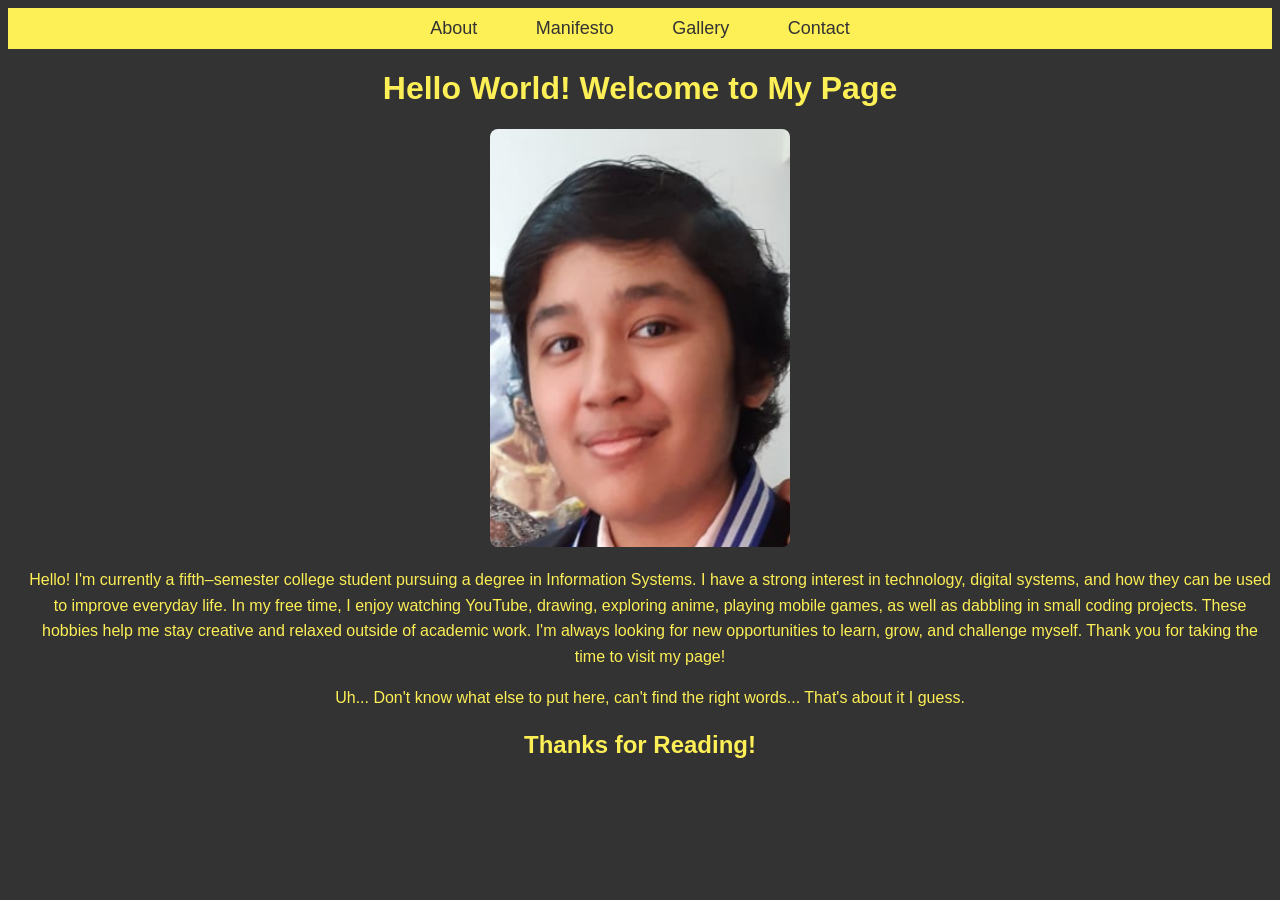
==== index.html @ 289042a2 "Add files via upload" ====
<!DOCTYPE html>
<html lang="en">
<head>
    <meta charset="UTF-8">
    <meta name="viewport" content="width=device-width, initial-scale=1.0">
    <title>My Profile</title>

    <style>
        /* general stuff */
        body {
            font-family: Helvetica, sans-serif;
            font-size: 16px;
            background-color: #333;
            color: #fdef56;
        }

        h1 {
            color: #fdef56;
            text-align: center;
        }

        h2 {
            color: #fdef56;
            text-align: center;
        }

        p {
            line-height: 1.6;
            text-align: center;
            margin-left: 20px;
        }

        /* image overlay */
        .container {
            position: relative;
            width: 50%;
            margin: 0 auto;
            max-width: 300px;
        }

        img {
            width: 100%;
            height: auto;
            border-radius: 8px;
        }

        .overlay {
            position: absolute;
            bottom: 100%;
            left: 0;
            right: 0;
            background-color: #fdef56;
            overflow: hidden;
            width: 100%;
            height: 0;
            transition: .5s ease;
            border-radius: 8px;
        }

        .container:hover .overlay {
            bottom: 0;
            height: 100%;
            border-radius: 8px;
        }

        .text {
            white-space: nowrap; 
            color: #333;
            font-size: 20px;
            position: absolute;
            overflow: hidden;
            top: 50%;
            left: 50%;
            transform: translate(-50%, -50%);
            -ms-transform: translate(-50%, -50%);
        }

        /* Navigation Bar */
        .navbar {
            background-color: #fdef56;
            padding: 10px 0;
            width: 100%;
            margin: 0;         
            top: 0;
            left: 0;
            right: 0;
        }

        .navbar ul {
            list-style-type: none;
            margin: 0;
            padding: 0;
            text-align: center; 
        }

        .navbar li {
            display: inline-block;
            margin: 0 15px; /* space between menu items */
        }

        .navbar a {
            text-decoration: none;
            font-size: 18px;
            color: #333;
            padding: 8px 12px;
            border-radius: 5px;
            transition: 0.3s;
        }

        .navbar a:hover {
            background-color: #333;
            color: #fdef56;
        }
    </style>
</head>
<body>
    <nav class="navbar">
        <ul>
            <li><a href="#">About</a></li>
            <li><a href="#">Manifesto</a></li>
            <li><a href="#">Gallery</a></li>
            <li><a href="#">Contact</a></li>
        </ul>
    </nav>

    <h1>Hello World! Welcome to My Page</h1>

    <div class="container">
        <img src="FotoJose (1).jpg" alt="My Photo">
        <div class="overlay">
            <div class="text">Jose Garcia Puglisi</div>
        </div>
    </div>

    <p>Hello! I'm currently a fifth–semester college student pursuing a degree in Information Systems. I have a strong interest in technology, digital systems, 
        and how they can be used to improve everyday life. In my free time, I enjoy watching YouTube, drawing, exploring anime, playing mobile games, as well as 
        dabbling in small coding projects. These hobbies help me stay creative and relaxed outside of academic work. I'm always looking for new opportunities to 
        learn, grow, and challenge myself. Thank you for taking the time to visit my page!
    </p>

    <p>Uh... Don't know what else to put here, can't find the right words... That's about it I guess.</p>

    <h2>Thanks for Reading!</h2>
</body>
</html>
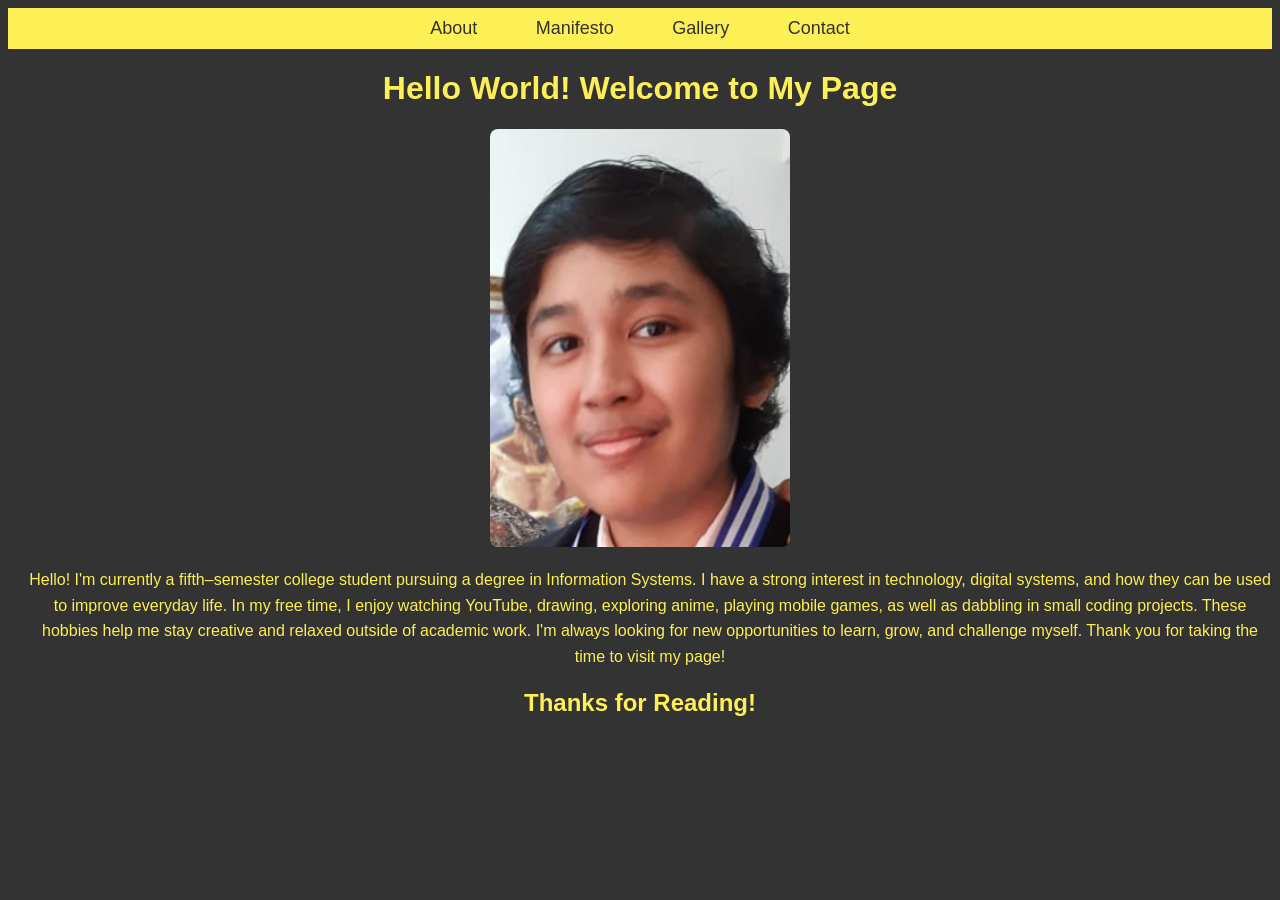
==== commit 83839a05: "Update index.html" ====
--- a/index.html
+++ b/index.html
@@ -138,8 +138,6 @@
         learn, grow, and challenge myself. Thank you for taking the time to visit my page!
     </p>
 
-    <p>Uh... Don't know what else to put here, can't find the right words... That's about it I guess.</p>
-
     <h2>Thanks for Reading!</h2>
 </body>
-</html>+</html>
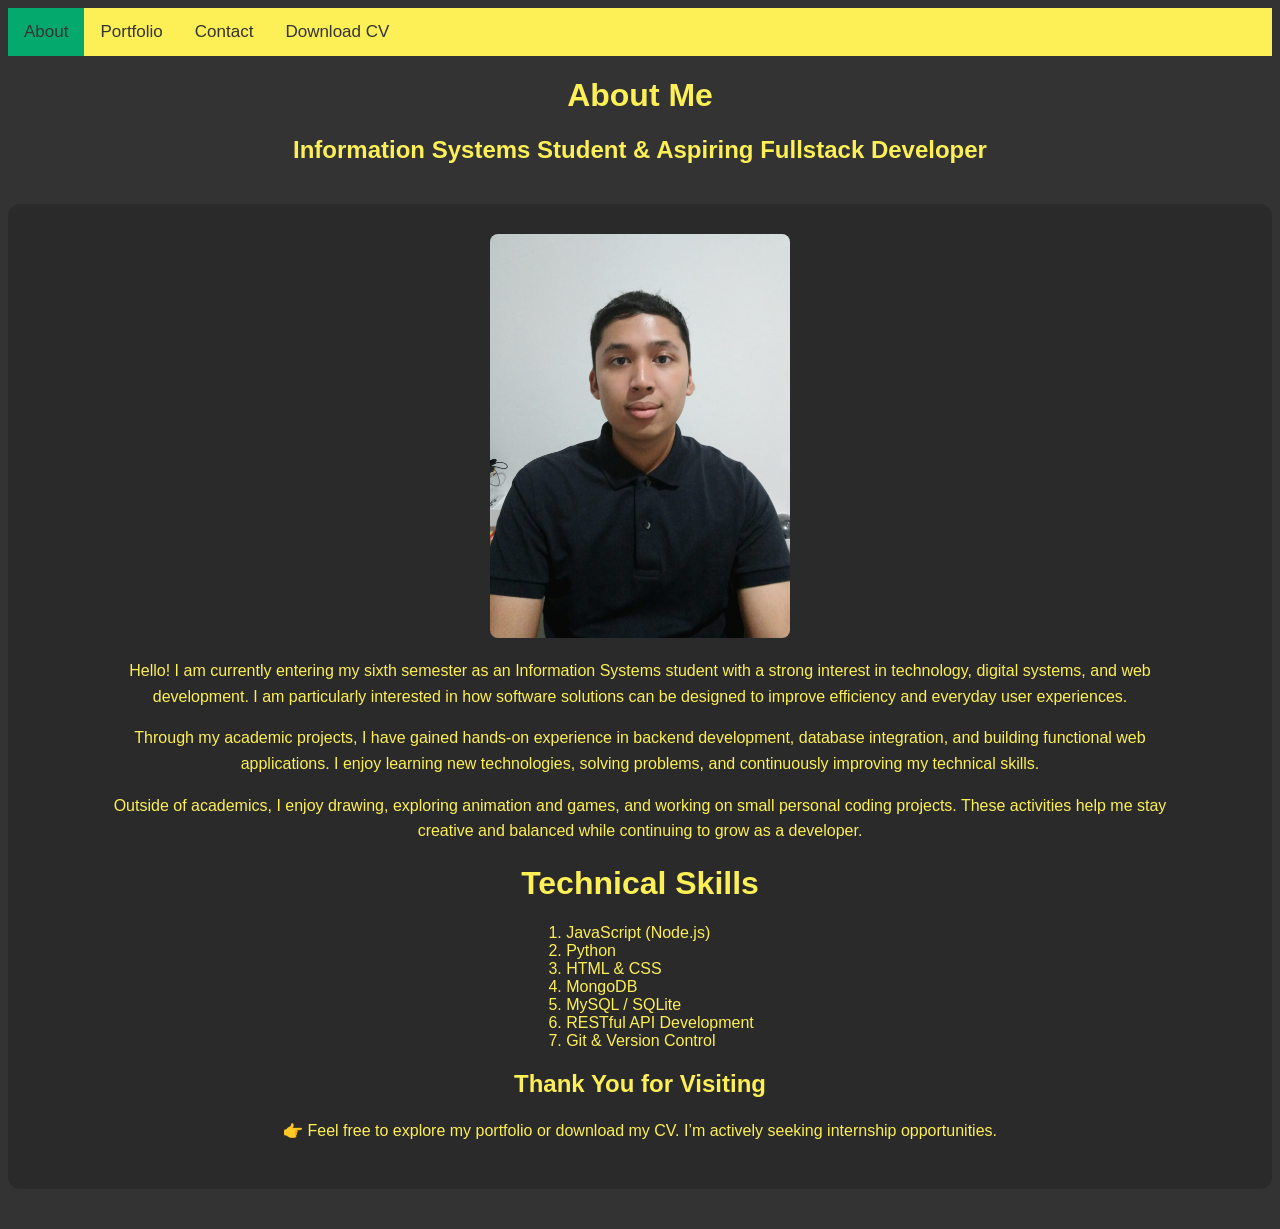
==== commit 978f41ae: "Add files via upload" ====
--- a/index.html
+++ b/index.html
@@ -27,7 +27,18 @@
         p {
             line-height: 1.6;
             text-align: center;
-            margin-left: 20px;
+            margin-left: 60px;
+            margin-right: 60px;
+        }
+
+        ol {
+            display: inline-block;
+            text-align: left; 
+            margin: 0 auto;
+        }
+
+        .list-container {
+            text-align: center;
         }
 
         /* image overlay */
@@ -75,69 +86,93 @@
             -ms-transform: translate(-50%, -50%);
         }
 
-        /* Navigation Bar */
-        .navbar {
-            background-color: #fdef56;
-            padding: 10px 0;
-            width: 100%;
-            margin: 0;         
-            top: 0;
-            left: 0;
-            right: 0;
+        .about-box {
+            background-color: #2a2a2a;
+            border-radius: 12px;
+            padding: 30px;
+            margin: 40px auto;
+            width: fit-content;
         }
 
-        .navbar ul {
-            list-style-type: none;
-            margin: 0;
-            padding: 0;
-            text-align: center; 
+        /* Navigation Bar */
+        .topnav {
+            background-color: #fdef56;
+            overflow: hidden;
         }
 
-        .navbar li {
-            display: inline-block;
-            margin: 0 15px; /* space between menu items */
+        .topnav a {
+            float: left;
+            color: #333;
+            text-align: center;
+            padding: 14px 16px;
+            text-decoration: none;
+            font-size: 17px;
         }
 
-        .navbar a {
-            text-decoration: none;
-            font-size: 18px;
+        .topnav a:hover {
+            background-color: #ff9539;
             color: #333;
-            padding: 8px 12px;
-            border-radius: 5px;
-            transition: 0.3s;
         }
 
-        .navbar a:hover {
-            background-color: #333;
-            color: #fdef56;
+        .topnav a.active {
+            background-color: #04AA6D;
+            color: #333;
         }
     </style>
 </head>
 <body>
-    <nav class="navbar">
-        <ul>
-            <li><a href="#">About</a></li>
-            <li><a href="#">Manifesto</a></li>
-            <li><a href="#">Gallery</a></li>
-            <li><a href="#">Contact</a></li>
-        </ul>
-    </nav>
-
-    <h1>Hello World! Welcome to My Page</h1>
-
-    <div class="container">
-        <img src="FotoJose (1).jpg" alt="My Photo">
-        <div class="overlay">
-            <div class="text">Jose Garcia Puglisi</div>
-        </div>
+    <div class="topnav">
+        <a class="active" href="index.html">About</a>
+        <a href="portfolio.html">Portfolio</a>
+        <a href="contact.html">Contact</a>
+        <a href="downloads/CV_Jose.pdf" download="CV">Download CV</a>
     </div>
 
-    <p>Hello! I'm currently a fifth–semester college student pursuing a degree in Information Systems. I have a strong interest in technology, digital systems, 
-        and how they can be used to improve everyday life. In my free time, I enjoy watching YouTube, drawing, exploring anime, playing mobile games, as well as 
-        dabbling in small coding projects. These hobbies help me stay creative and relaxed outside of academic work. I'm always looking for new opportunities to 
-        learn, grow, and challenge myself. Thank you for taking the time to visit my page!
-    </p>
+    <h1>About Me</h1>
+    <h2>Information Systems Student & Aspiring Fullstack Developer</h2>
 
-    <h2>Thanks for Reading!</h2>
+    <div class="about-box">
+        <div class="container">
+            <img src="images/FotoLamaran.jpeg" alt="My Photo">
+            <div class="overlay">
+                <div class="text">Jose Garcia Puglisi</div>
+            </div>
+        </div>
+        <p>
+            Hello! I am currently entering my sixth semester as an Information Systems student with a strong interest in technology, 
+            digital systems, and web development. I am particularly interested in how software solutions can be designed to improve 
+            efficiency and everyday user experiences.
+        </p>
+
+        <p>
+            Through my academic projects, I have gained hands-on experience in backend development, database integration, and building 
+            functional web applications. I enjoy learning new technologies, solving problems, and continuously improving my technical skills.
+        </p>
+
+        <p>
+            Outside of academics, I enjoy drawing, exploring animation and games, and working on small personal coding projects. 
+            These activities help me stay creative and balanced while continuing to grow as a developer.
+        </p>
+
+        <h1>Technical Skills</h1>
+
+        <div class="list-container">
+            <ol>
+                <li>JavaScript (Node.js)</li>
+                <li>Python</li>
+                <li>HTML & CSS</li>
+                <li>MongoDB</li>
+                <li>MySQL / SQLite</li>
+                <li>RESTful API Development</li>
+                <li>Git & Version Control</li>
+            </ol>
+        </div>
+
+        <h2>Thank You for Visiting</h2>
+        <p>
+            👉 Feel free to explore my portfolio or download my CV.
+            I’m actively seeking internship opportunities.
+        </p>
+    </div>
 </body>
-</html>
+</html>
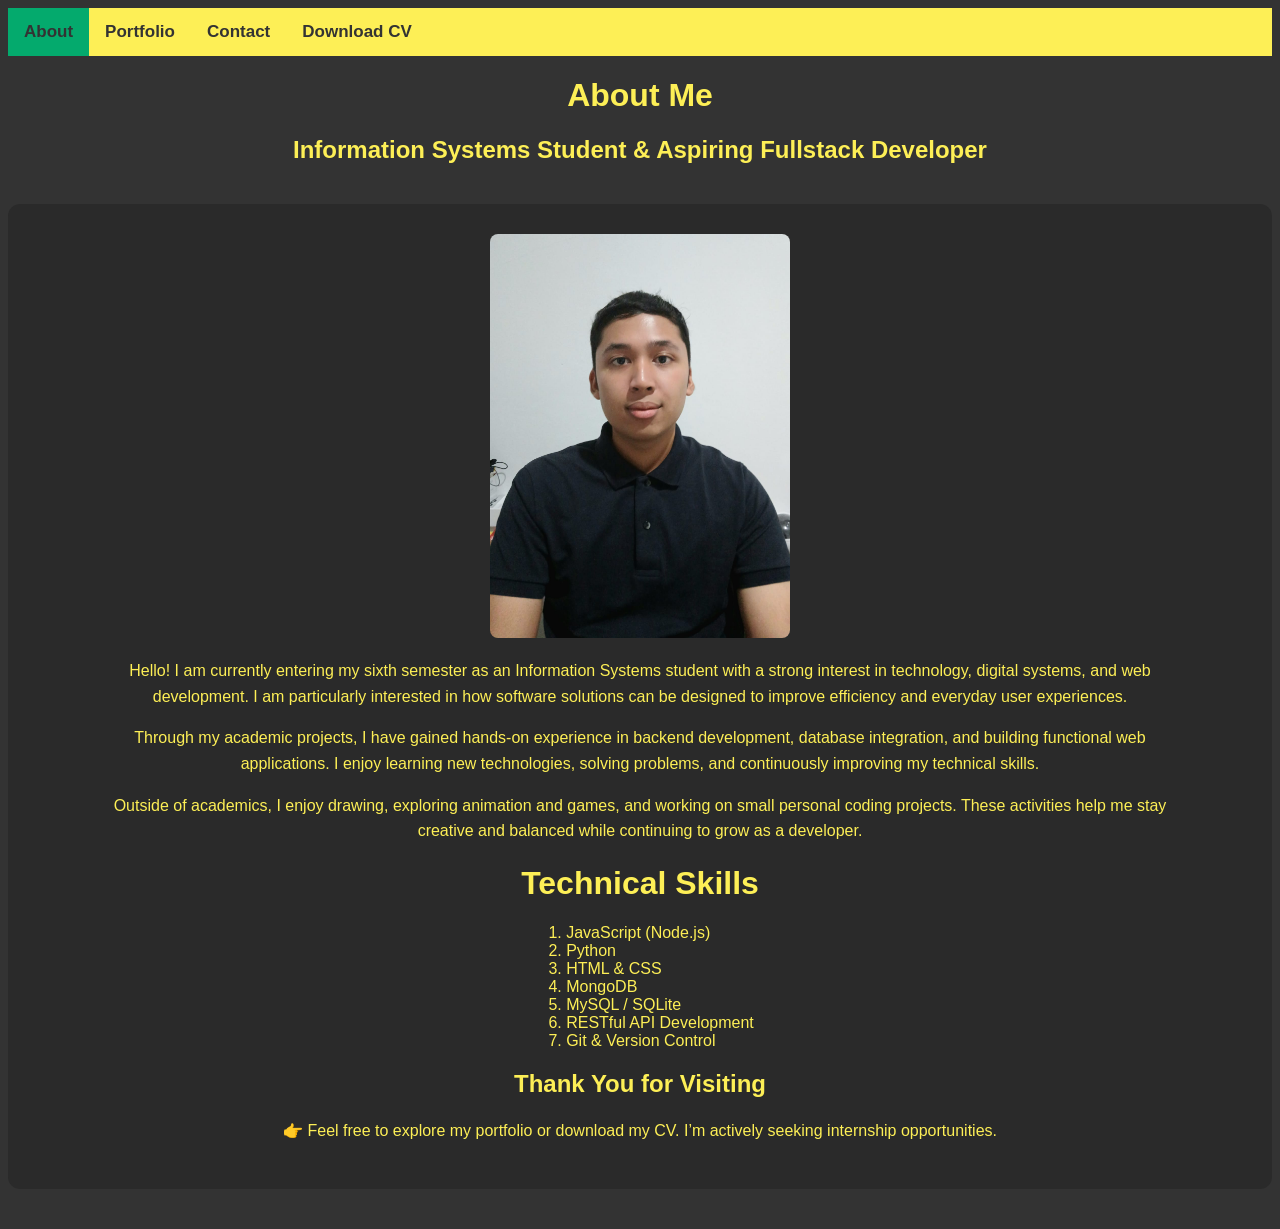
==== commit c880ae46: "Update index.html" ====
--- a/index.html
+++ b/index.html
@@ -107,6 +107,7 @@
             padding: 14px 16px;
             text-decoration: none;
             font-size: 17px;
+            font-weight: bold;
         }
 
         .topnav a:hover {
@@ -175,4 +176,4 @@
         </p>
     </div>
 </body>
-</html>+</html>
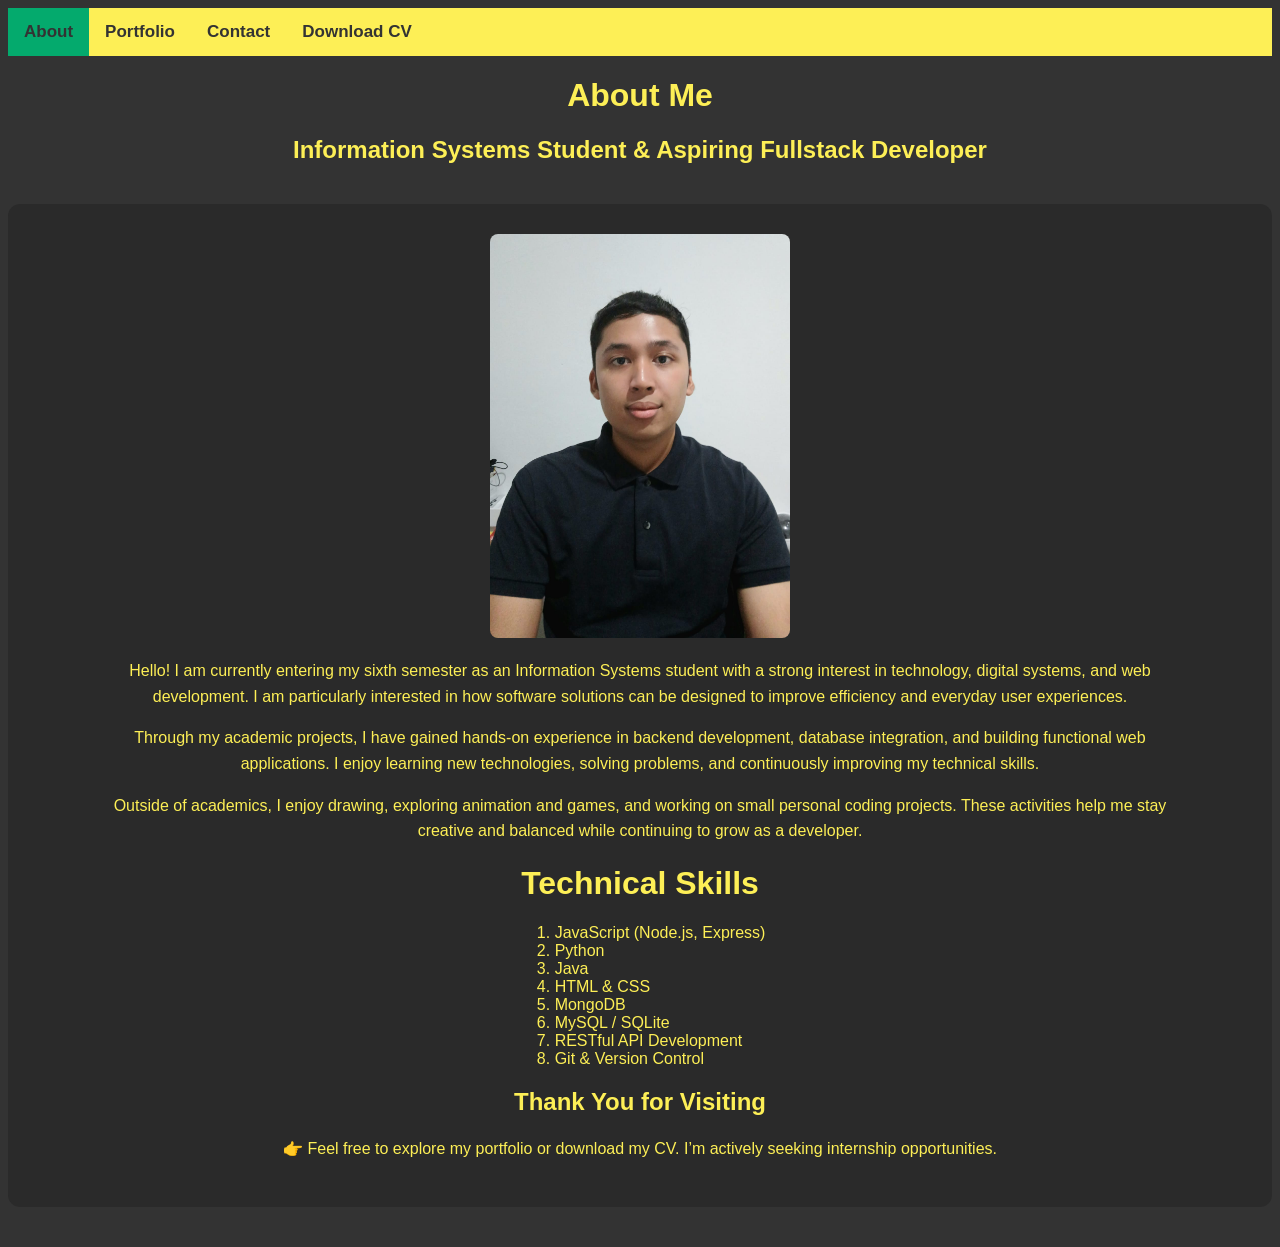
==== commit f54607b1: "Update index.html" ====
--- a/index.html
+++ b/index.html
@@ -159,8 +159,9 @@
 
         <div class="list-container">
             <ol>
-                <li>JavaScript (Node.js)</li>
+                <li>JavaScript (Node.js, Express)</li>
                 <li>Python</li>
+                <li>Java</li>
                 <li>HTML & CSS</li>
                 <li>MongoDB</li>
                 <li>MySQL / SQLite</li>
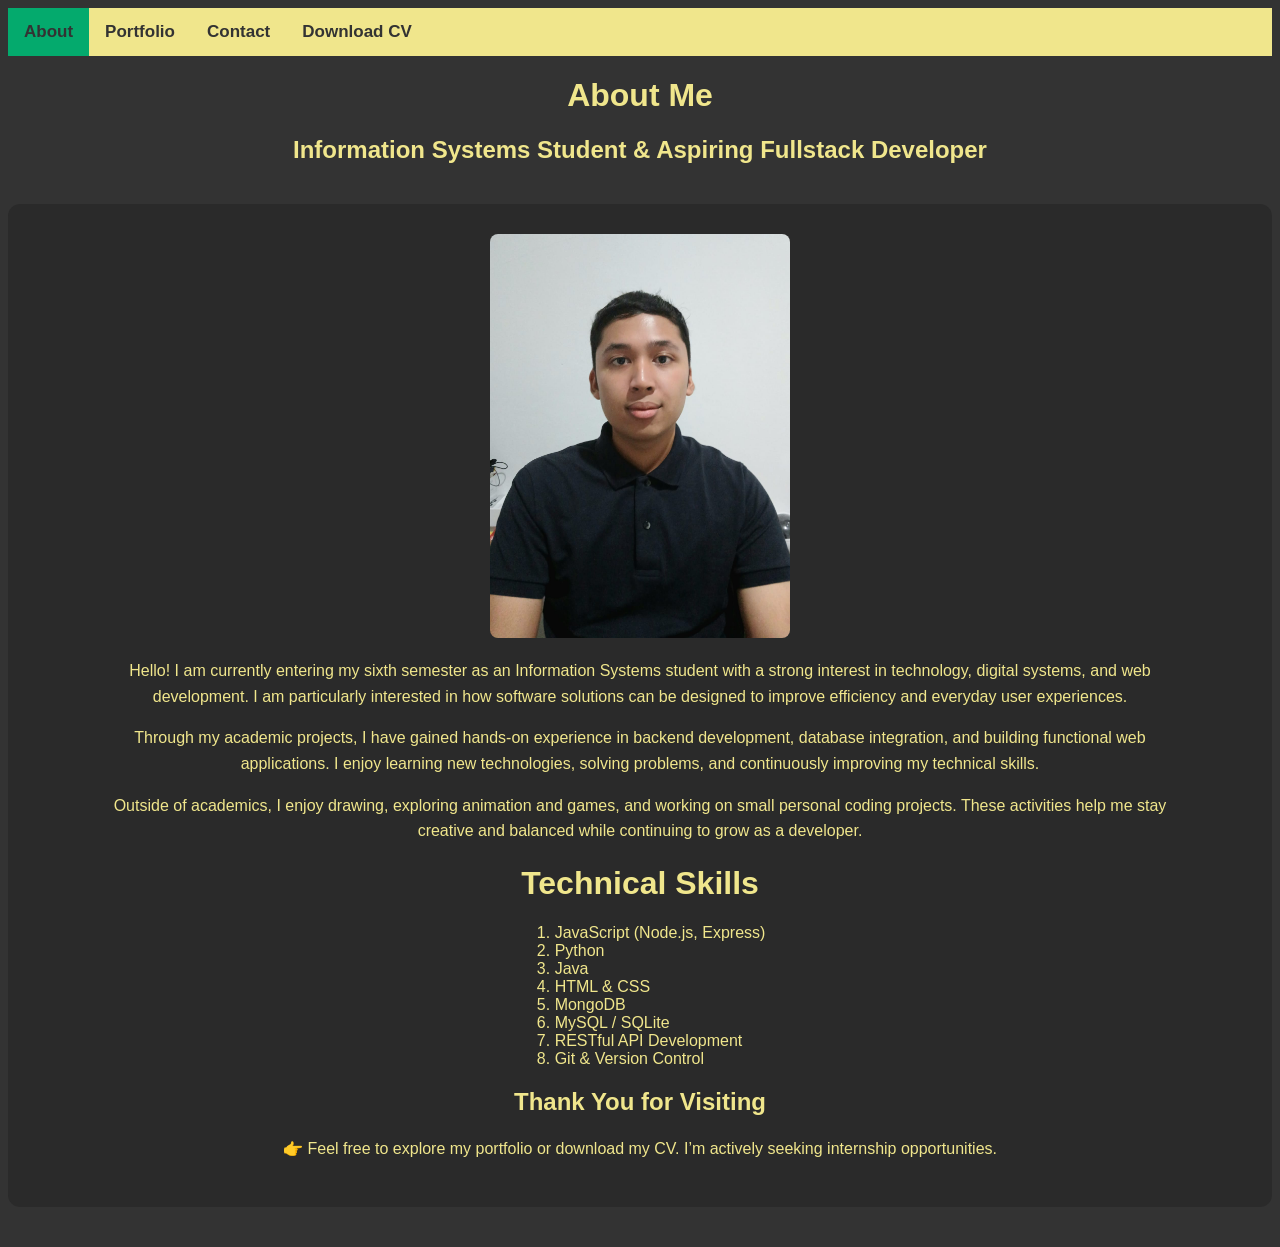
==== commit 2e3a25f5: "Update index.html" ====
--- a/index.html
+++ b/index.html
@@ -11,16 +11,16 @@
             font-family: Helvetica, sans-serif;
             font-size: 16px;
             background-color: #333;
-            color: #fdef56;
+            color: khaki;
         }
 
         h1 {
-            color: #fdef56;
+            color: khaki;
             text-align: center;
         }
 
         h2 {
-            color: #fdef56;
+            color: khaki;
             text-align: center;
         }
 
@@ -60,7 +60,7 @@
             bottom: 100%;
             left: 0;
             right: 0;
-            background-color: #fdef56;
+            background-color: khaki;
             overflow: hidden;
             width: 100%;
             height: 0;
@@ -96,7 +96,7 @@
 
         /* Navigation Bar */
         .topnav {
-            background-color: #fdef56;
+            background-color: khaki;
             overflow: hidden;
         }
 
